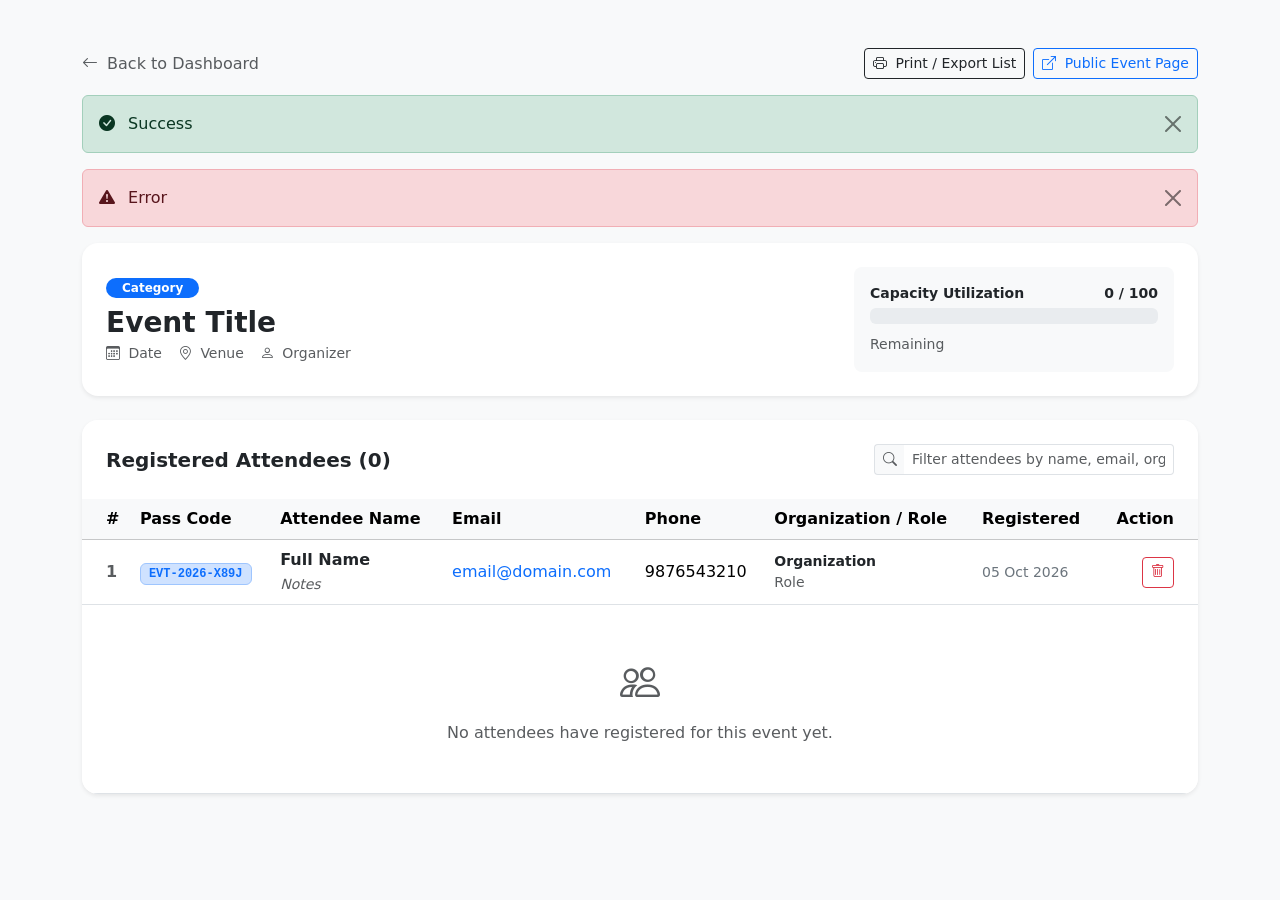
==== target/classes/templates/admin/participants.html @ 22161246 "Add files via upload" ====
<!DOCTYPE html>
<html xmlns:th="http://www.thymeleaf.org">
<head>
    <meta charset="UTF-8">
    <meta name="viewport" content="width=device-width, initial-scale=1.0">
    <title th:text="'Participants - ' + ${event.title}">Participants List - EventHub</title>
    <!-- Bootstrap 5 CSS & Icons -->
    <link href="https://cdn.jsdelivr.net/npm/bootstrap@5.3.2/dist/css/bootstrap.min.css" rel="stylesheet">
    <link rel="stylesheet" href="https://cdn.jsdelivr.net/npm/bootstrap-icons@1.11.3/font/bootstrap-icons.min.css">
    <link rel="stylesheet" th:href="@{/css/style.css}">
</head>
<body class="bg-light">

    <div th:replace="~{fragments/navbar :: navbar}"></div>

    <main class="py-5">
        <div class="container">
            <div class="d-flex justify-content-between align-items-center mb-3 no-print">
                <a th:href="@{/admin}" class="text-decoration-none text-muted">
                    <i class="bi bi-arrow-left me-1"></i> Back to Dashboard
                </a>
                <div class="d-flex gap-2">
                    <button onclick="window.print()" class="btn btn-outline-dark btn-sm">
                        <i class="bi bi-printer me-1"></i> Print / Export List
                    </button>
                    <a th:href="@{/events/{id}(id=${event.id})}" target="_blank" class="btn btn-outline-primary btn-sm">
                        <i class="bi bi-box-arrow-up-right me-1"></i> Public Event Page
                    </a>
                </div>
            </div>

            <!-- Flash messages -->
            <div th:if="${successMessage}" class="alert alert-success alert-dismissible fade show no-print" role="alert">
                <i class="bi bi-check-circle-fill me-2"></i>
                <span th:text="${successMessage}">Success</span>
                <button type="button" class="btn-close" data-bs-dismiss="alert"></button>
            </div>
            <div th:if="${errorMessage}" class="alert alert-danger alert-dismissible fade show no-print" role="alert">
                <i class="bi bi-exclamation-triangle-fill me-2"></i>
                <span th:text="${errorMessage}">Error</span>
                <button type="button" class="btn-close" data-bs-dismiss="alert"></button>
            </div>

            <!-- Event Header Card -->
            <div class="card border-0 shadow-sm rounded-4 p-4 mb-4 bg-white">
                <div class="row align-items-center g-3">
                    <div class="col-lg-8">
                        <span class="badge bg-primary px-3 py-1 rounded-pill mb-2" th:text="${event.category}">Category</span>
                        <h3 class="fw-bold mb-1" th:text="${event.title}">Event Title</h3>
                        <div class="d-flex flex-wrap gap-3 small text-muted">
                            <div><i class="bi bi-calendar3 me-1"></i> <span th:text="${event.formattedDate}">Date</span></div>
                            <div><i class="bi bi-geo-alt me-1"></i> <span th:text="${event.venue}">Venue</span></div>
                            <div><i class="bi bi-person me-1"></i> <span th:text="'Organizer: ' + ${event.organizerName}">Organizer</span></div>
                        </div>
                    </div>
                    <div class="col-lg-4 text-lg-end">
                        <div class="bg-light p-3 rounded-3 d-inline-block text-start w-100" style="max-width: 320px;">
                            <div class="d-flex justify-content-between small fw-bold mb-1">
                                <span>Capacity Utilization</span>
                                <span th:text="${participantCount + ' / ' + event.capacity}">0 / 100</span>
                            </div>
                            <div class="progress seat-progress mb-2">
                                <div class="progress-bar bg-success" role="progressbar" 
                                     th:style="'width: ' + ${event.fillPercentage} + '%;'" 
                                     th:aria-valuenow="${event.fillPercentage}" aria-valuemin="0" aria-valuemax="100"></div>
                            </div>
                            <small class="text-muted" th:text="${seatsLeft + ' available seat(s) remaining'}">Remaining</small>
                        </div>
                    </div>
                </div>
            </div>

            <!-- Participants Table Card -->
            <div class="card border-0 shadow-sm rounded-4 overflow-hidden bg-white">
                <div class="card-header bg-white p-4 border-0 d-flex flex-column flex-md-row justify-content-between align-items-md-center gap-3">
                    <h5 class="fw-bold mb-0">Registered Attendees (<span th:text="${participantCount}">0</span>)</h5>
                    <div class="no-print" style="max-width: 300px; width: 100%;">
                        <div class="input-group input-group-sm">
                            <span class="input-group-text bg-light border-end-0 text-muted"><i class="bi bi-search"></i></span>
                            <input type="text" id="tableSearchInput" class="form-control border-start-0" 
                                   placeholder="Filter attendees by name, email, org...">
                        </div>
                    </div>
                </div>

                <div class="table-responsive">
                    <table class="table table-hover align-middle mb-0" id="participantsTable">
                        <thead class="table-light">
                            <tr>
                                <th class="ps-4">#</th>
                                <th>Pass Code</th>
                                <th>Attendee Name</th>
                                <th>Email</th>
                                <th>Phone</th>
                                <th>Organization / Role</th>
                                <th>Registered</th>
                                <th class="text-end pe-4 no-print">Action</th>
                            </tr>
                        </thead>
                        <tbody>
                            <tr th:each="p, stat : ${participants}">
                                <td class="ps-4 fw-semibold text-muted" th:text="${stat.count}">1</td>
                                <td>
                                    <span class="badge bg-primary-subtle text-primary border border-primary-subtle font-monospace px-2 py-1" 
                                          th:text="${p.registrationCode}">EVT-2026-X89J</span>
                                </td>
                                <td>
                                    <span class="fw-bold text-dark d-block" th:text="${p.participantName}">Full Name</span>
                                    <small th:if="${p.specialNotes != null and !p.specialNotes.isEmpty()}" 
                                           class="text-muted fst-italic" th:text="'Note: ' + ${p.specialNotes}">Notes</small>
                                </td>
                                <td>
                                    <a th:href="'mailto:' + ${p.email}" class="text-decoration-none" th:text="${p.email}">email@domain.com</a>
                                </td>
                                <td th:text="${p.phone}">9876543210</td>
                                <td>
                                    <div class="small fw-semibold text-dark" th:text="${p.organization != null ? p.organization : 'Independent'}">Organization</div>
                                    <div class="small text-muted" th:text="${p.roleTitle != null ? p.roleTitle : ''}">Role</div>
                                </td>
                                <td class="small text-secondary" th:text="${p.formattedDate}">05 Oct 2026</td>
                                <td class="text-end pe-4 no-print">
                                    <form th:action="@{/admin/participants/{id}/delete(id=${p.id})}" method="post" class="d-inline">
                                        <input type="hidden" name="eventId" th:value="${event.id}">
                                        <button type="submit" 
                                                onclick="return confirm('Cancel this registration? This action cannot be undone.');" 
                                                class="btn btn-outline-danger btn-sm" title="Cancel Registration">
                                            <i class="bi bi-trash"></i>
                                        </button>
                                    </form>
                                </td>
                            </tr>
                            <tr th:if="${#lists.isEmpty(participants)}">
                                <td colspan="8" class="text-center py-5 text-muted">
                                    <i class="bi bi-people text-muted" style="font-size: 2.5rem;"></i>
                                    <p class="mt-2 mb-0">No attendees have registered for this event yet.</p>
                                </td>
                            </tr>
                        </tbody>
                    </table>
                </div>
            </div>
        </div>
    </main>

    <div th:replace="~{fragments/footer :: footer}"></div>

    <script src="https://cdn.jsdelivr.net/npm/bootstrap@5.3.2/dist/js/bootstrap.bundle.min.js"></script>
    <script th:src="@{/js/main.js}"></script>
</body>
</html>
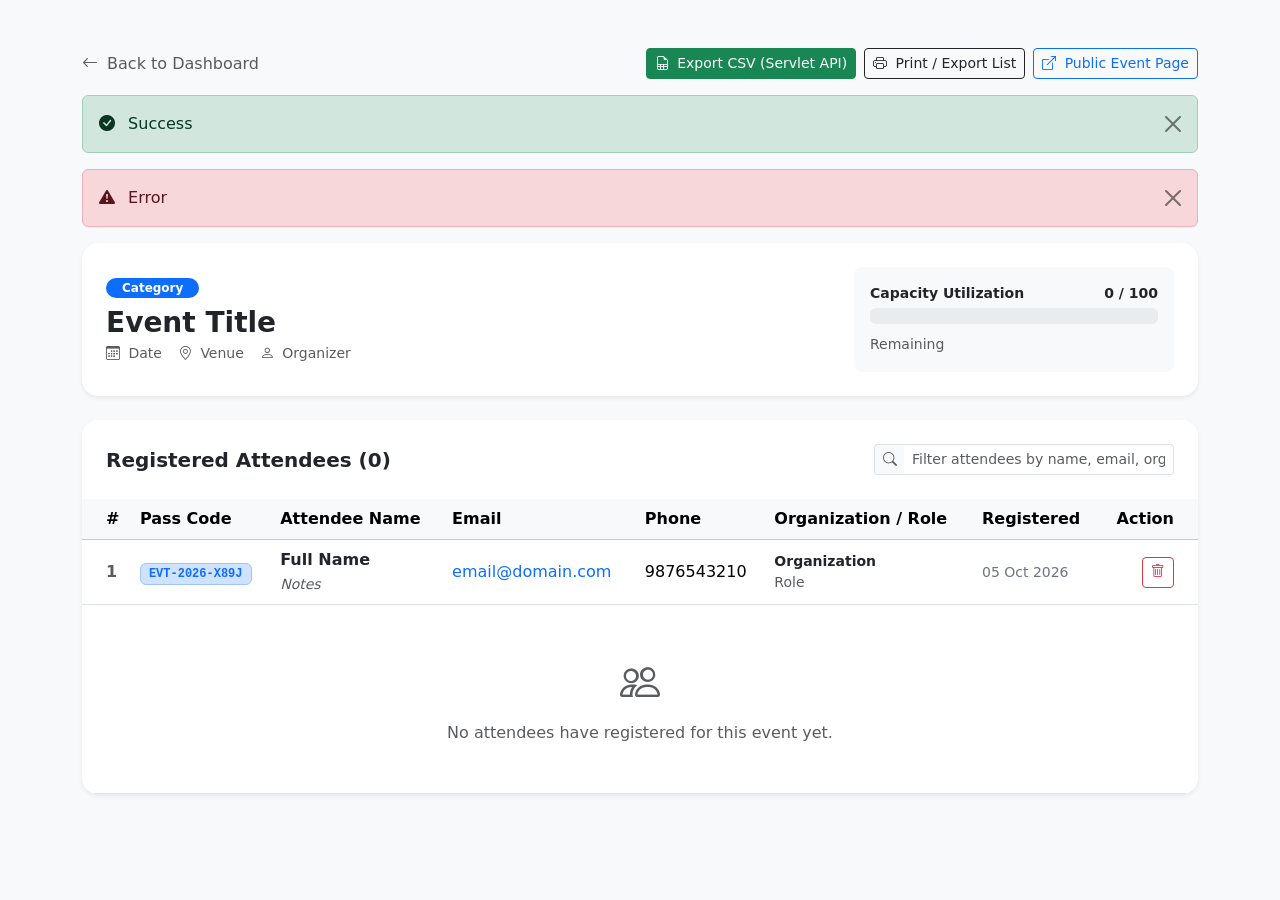
==== commit a0486f76: "Add files via upload" ====
--- a/target/classes/templates/admin/participants.html
+++ b/target/classes/templates/admin/participants.html
@@ -20,6 +20,9 @@
                     <i class="bi bi-arrow-left me-1"></i> Back to Dashboard
                 </a>
                 <div class="d-flex gap-2">
+                    <a th:href="@{/export/participants.csv(eventId=${event.id})}" class="btn btn-success btn-sm">
+                        <i class="bi bi-file-earmark-spreadsheet me-1"></i> Export CSV (Servlet API)
+                    </a>
                     <button onclick="window.print()" class="btn btn-outline-dark btn-sm">
                         <i class="bi bi-printer me-1"></i> Print / Export List
                     </button>
